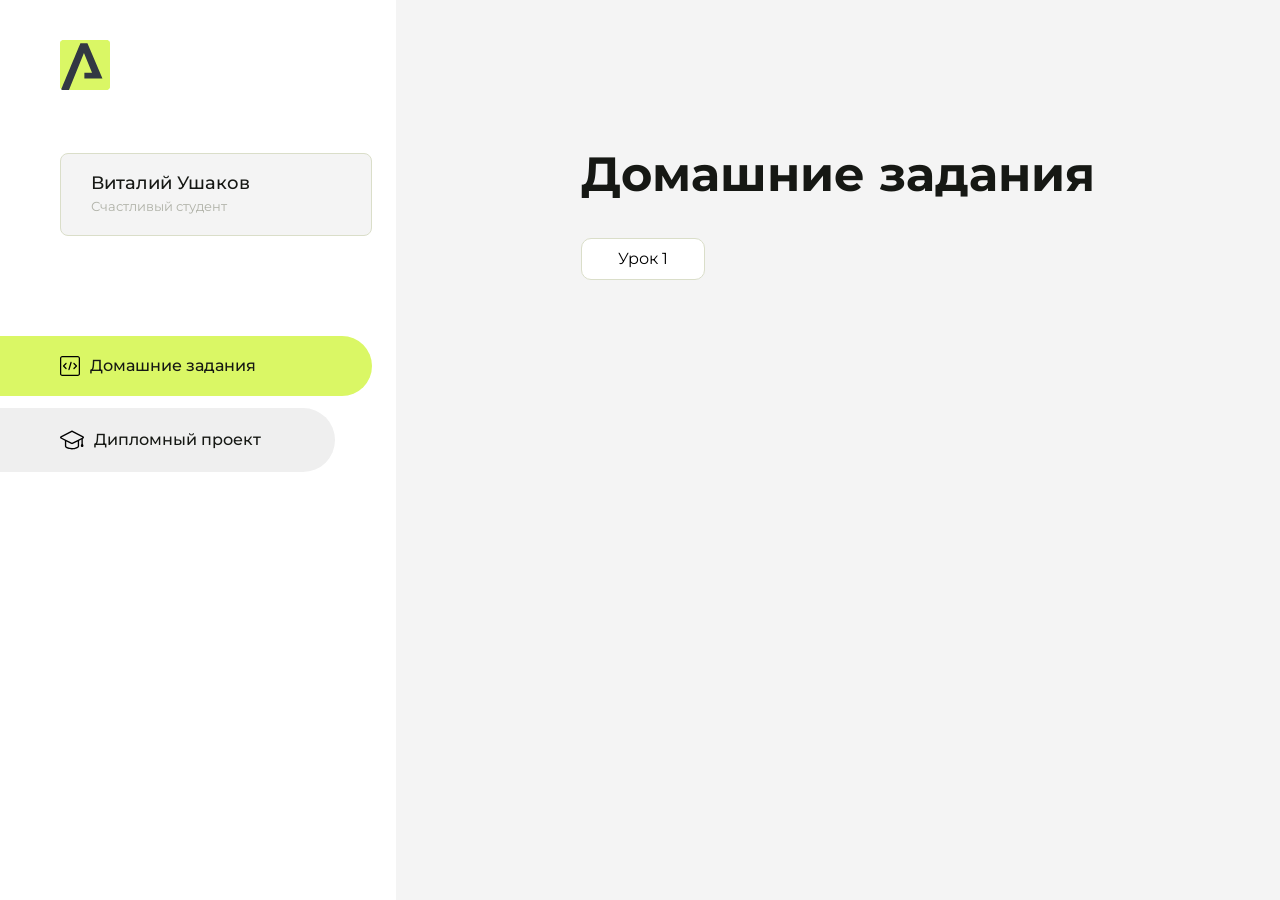
==== index.html @ 6a98c9aa "Add files via upload" ====
<!DOCTYPE html>
<html lang="en">
<head>
    <meta charset="UTF-8">
    <meta name="viewport" content="width=device-width, initial-scale=1.0">
    <title>Домашняя работа</title>
    <link rel="shortcut icon" href="src/logo.ico" type="image/x-icon">
    <link rel="preconnect" href="https://fonts.googleapis.com">
    <link rel="preconnect" href="https://fonts.gstatic.com" crossorigin>
    <link href="https://fonts.googleapis.com/css2?family=Montserrat:wght@400;500;700&family=Rubik:wght@500&display=swap"
          rel="stylesheet">
    <link rel="stylesheet" href="src/style.css">
</head>
<body id="body">
<div class="overlay" id="overlay"></div>
<div class="layout">
    <div class="burger" id="burger">
        <svg viewBox="0 0 24 24" fill="none" xmlns="http://www.w3.org/2000/svg">
            <g id="SVGRepo_bgCarrier" stroke-width="0"></g>
            <g id="SVGRepo_tracerCarrier" stroke-linecap="round" stroke-linejoin="round"></g>
            <g id="SVGRepo_iconCarrier">
                <path d="M4 18L20 18" stroke="#DAF765" stroke-width="2" stroke-linecap="round"></path>
                <path d="M4 12L20 12" stroke="#DAF765" stroke-width="2" stroke-linecap="round"></path>
                <path d="M4 6L20 6" stroke="#DAF765" stroke-width="2" stroke-linecap="round"></path>
            </g>
        </svg>
    </div>
    <aside class="sidebar" id="sidebar">
        <div class="sidebar__inner">
            <div class="logo">
                <svg width="50" height="50" viewBox="0 0 50 50" fill="none" xmlns="http://www.w3.org/2000/svg">
                    <g clip-path="url(#clip0_513_74730)">
                        <path d="M46.17 -0.257004H3.83C1.57281 -0.257004 -0.257 1.57281 -0.257 3.83V46.17C-0.257 48.4272 1.57281 50.257 3.83 50.257H46.17C48.4272 50.257 50.257 48.4272 50.257 46.17V3.83C50.257 1.57281 48.4272 -0.257004 46.17 -0.257004Z"
                              fill="#DAF765"/>
                        <path d="M24.375 38.4H42.461L27.441 3.1585H20.4355C20.4355 3.1585 6.7895 35.881 1.1945 49.294C2.015 50.0275 3.0945 50.257 3.6945 50.257H8.8445L23.954 13.07L32.0465 32.8285H24.375V38.4Z"
                              fill="#323843"/>
                    </g>
                    <defs>
                        <clipPath id="clip0_513_74730">
                            <rect width="50" height="50" fill="white"/>
                        </clipPath>
                    </defs>
                </svg>
            </div>
            <div class="sidebar__user">
                <div class="sidebar__name">Виталий Ушаков</div>
                <div class="sidebar__text">Счастливый студент</div>
            </div>
            <div class="sidebar__tabs">
                <div class="sidebar__item">
                    <button class="sidebar__button active" id="tasks">
                        <svg xmlns="http://www.w3.org/2000/svg" width="20" height="20" viewBox="0 0 20 20" fill="none">
                            <g clip-path="url(#clip0_704_74543)">
                                <path d="M17.7083 20H2.29167C1.0275 20 0 18.9725 0 17.7083V2.29167C0 1.0275 1.0275 0 2.29167 0H17.7083C18.9725 0 20 1.0275 20 2.29167V17.7083C20 18.9725 18.9725 20 17.7083 20ZM2.29167 1.25C1.7175 1.25 1.25 1.7175 1.25 2.29167V17.7083C1.25 18.2825 1.7175 18.75 2.29167 18.75H17.7083C18.2825 18.75 18.75 18.2825 18.75 17.7083V2.29167C18.75 1.7175 18.2825 1.25 17.7083 1.25H2.29167Z"
                                      fill="black"/>
                                <path d="M6.04167 13.125C5.88167 13.125 5.72167 13.0642 5.6 12.9417L3.1 10.4417C2.85583 10.1975 2.85583 9.80167 3.1 9.5575L5.6 7.0575C5.84417 6.81333 6.24 6.81333 6.48417 7.0575C6.72833 7.30167 6.72833 7.6975 6.48417 7.94167L4.42583 10L6.48417 12.0583C6.72833 12.3025 6.72833 12.6983 6.48417 12.9425C6.36167 13.0642 6.20167 13.125 6.04167 13.125Z"
                                      fill="black"/>
                                <path d="M8.95833 14.1667C8.9 14.1667 8.84 14.1583 8.78167 14.1417C8.45083 14.0442 8.26083 13.6967 8.35833 13.3658L10.4417 6.28251C10.5392 5.95084 10.8892 5.76417 11.2175 5.85917C11.5483 5.95667 11.7383 6.30417 11.6408 6.63501L9.5575 13.7183C9.47833 13.9908 9.22833 14.1667 8.95833 14.1667Z"
                                      fill="black"/>
                                <path d="M13.9583 13.125C13.7983 13.125 13.6383 13.0642 13.5167 12.9417C13.2725 12.6975 13.2725 12.3017 13.5167 12.0575L15.575 9.99916L13.5167 7.94083C13.2725 7.69666 13.2725 7.30083 13.5167 7.05666C13.7608 6.81249 14.1567 6.81249 14.4008 7.05666L16.9008 9.55666C17.145 9.80083 17.145 10.1967 16.9008 10.4408L14.4008 12.9408C14.2783 13.0642 14.1183 13.125 13.9583 13.125Z"
                                      fill="black"/>
                            </g>
                            <defs>
                                <clipPath id="clip0_704_74543">
                                    <rect width="20" height="20" fill="white"/>
                                </clipPath>
                            </defs>
                        </svg>
                        <span>Домашние задания</span></button>
                </div>
                <div class="sidebar__item">
                    <button class="sidebar__button" id="diplom">
                        <svg xmlns="http://www.w3.org/2000/svg" width="24" height="24" viewBox="0 0 24 24" fill="none">
                            <g clip-path="url(#clip0_704_74553)">
                                <path d="M23.2628 10.5971C23.7176 10.365 24 9.90375 24 9.39337C24 8.883 23.7176 8.42175 23.2628 8.18962L12.6135 2.75362C12.2291 2.55824 11.7705 2.55787 11.3854 2.75399L0.736875 8.19C0.282375 8.42175 0 8.883 0 9.39337C0 9.90375 0.282375 10.365 0.736875 10.5971L4.89038 12.7177V18.2074C4.89038 19.8154 8.412 21.393 12 21.393C15.5884 21.393 19.1096 19.815 19.1096 18.2074V12.7174L21.4609 11.517V15.8017L20.901 17.2305C20.7409 17.6389 20.7934 18.0994 21.0405 18.4616C21.2876 18.8246 21.6979 19.041 22.1366 19.041C22.5754 19.041 22.9852 18.8246 23.2324 18.462C23.4795 18.099 23.532 17.6385 23.3719 17.2301L22.8124 15.8021V10.827L23.2628 10.5971ZM17.7623 18.1721C17.6198 18.6375 15.3491 20.0419 12 20.0419C8.65088 20.0419 6.38025 18.6375 6.2415 18.2074V12.3037L6.23887 12.3019C6.23812 12.057 6.1065 11.8207 5.87325 11.7019L1.3515 9.39337L12 3.95737L22.6489 9.39337L12 14.8294L5.87325 11.7019C5.54063 11.5331 4.6695 11.6674 4.5 12C4.33012 12.3322 4.55813 12.5479 4.89038 12.7177L11.3857 16.0331C11.5781 16.1314 11.7889 16.1805 12 16.1805C12.2107 16.1805 12.4222 16.1314 12.6146 16.0331L17.7593 13.407L17.7623 18.1721Z"
                                      fill="black"/>
                            </g>
                            <defs>
                                <clipPath id="clip0_704_74553">
                                    <rect width="24" height="24" fill="white"/>
                                </clipPath>
                            </defs>
                        </svg>
                        <span>Дипломный проект</span></button>
                </div>
            </div>
        </div>

    </aside>
    <div class="content">
        <div class="container">
            <div class="content__block" id="tasksBlock">
                <div class="content__title">Домашние задания</div>
                <ul class="content__list">
                    <li class="content__list-item">
                        <a href="lesson1/index.html">Урок 1</a>
                    </li>
                </ul>
            </div>
            <div class="content__block hidden" id="diplomBlock">
                <div class="content__title">Дипломный проект</div>
                <div class="content__list-diplom">
                    <a href="ПАПКА-С-НОМЕРОМ-УРОКА">Ссылка на ДЗ</a>
                </div>
                <div class="content__decor">
                    <div class="content__decor-text">Давай проверим, чему ты научился!</div>
                    <div class="content__decor-img">
                        <img src="src/decor.png" alt="decor">
                    </div>
                </div>
            </div>
        </div>
    </div>
</div>
<script src="src/index.js"></script>
</body>
</html>
---- src/style.css ----
*{padding: 0;margin: 0;border: 0;}
*,*:before,*:after{-webkit-box-sizing: border-box;box-sizing: border-box;}
:focus,:active{outline: none;}
a:focus,a:active{outline: none;}
nav,footer,header,aside{display: block;}
html,body{
    height:100%;width:100%;
    font-size:100%;line-height:1;-ms-text-size-adjust:100%;-moz-text-size-adjust:100%;-webkit-text-size-adjust:100%;}
input,button,textarea{font-family:inherit;}
input::-ms-clear{display: none;}
button{cursor: pointer;}
button::-moz-focus-inner{padding:0;border:0;}
a,a:visited{text-decoration: none;}
a:hover{text-decoration: none;}
ul li{list-style: none;}
img{vertical-align: top;}
h1,h2,h3,h4,h5,h6{font-size:inherit;font-weight: inherit;}
a{color:inherit;}



body {
    font-family: "Montserrat",SansSerif;
    color: black;
}

body.overflow {
    overflow: hidden;
}



.layout {
    display: -webkit-box;
    display: -ms-flexbox;
    display: flex;
    min-height: 100vh;
}

.sidebar {
    padding: 40px 24px 40px 0;
    -ms-flex-negative: 0;
    flex-shrink: 0;
    background-color: white;
}



.content {
    -webkit-box-flex: 1;
    -ms-flex-positive: 1;
    flex-grow: 1;
    background-color: #F4F4F4;
}

.container {
    display: -webkit-box;
    display: -ms-flexbox;
    display: flex;
    -webkit-box-orient: vertical;
    -webkit-box-direction: normal;
    -ms-flex-direction: column;
    flex-direction: column;
    -webkit-box-pack: center;
    -ms-flex-pack: center;
    justify-content: center;
    -webkit-box-align: center;
    -ms-flex-align: center;
    align-items: center;
    padding: 150px 60px 80px 60px;
}


.logo {
    margin-left: 60px;
    margin-bottom: 60px;
}

.sidebar__user {
    background-color: #F4F4F4;
    padding: 20px 30px;
    margin-left: 60px;
    margin-bottom: 100px;
    border-radius: 8px;
    border: 1px solid #DADEC9;
}

.sidebar__name {
    color:#161814;
    font-size: 18px;
    font-weight: 500;
    margin-bottom: 6px;
}

.sidebar__text {
    color: #AFB1A7;
    font-size: 13px;
    font-weight: 400;
    line-height: 130%; /* 16.9px */
}

.sidebar__item {
    width: 372px;
}

.sidebar__button {
    display: -webkit-box;
    display: -ms-flexbox;
    display: flex;
    -webkit-box-align: center;
    -ms-flex-align: center;
    align-items: center;
    gap: 10px;
    padding: 20px 60px;
    margin-bottom: 12px;
    border-radius: 0px 100px 100px 0px;
    -webkit-transition: all .5s;
    -o-transition: all .5s;
    transition: all .5s;
    cursor: pointer;
    width: 90%;
    color:#161814;
    font-size: 16px;
    font-weight: 500;
}

.sidebar__button.active , .sidebar__button:hover {
    width: 100%;
    background-color: #DAF765;
}


.content__title {
    color: #161814;
    font-size: 48px;
    font-weight: 700;
    margin-bottom: 40px;
}

.content__list {
    display: -webkit-box;
    display: -ms-flexbox;
    display: flex;
    -webkit-box-align: center;
    -ms-flex-align: center;
    align-items: center;
    -ms-flex-wrap: wrap;
    flex-wrap: wrap;
    gap: 20px;
}



.content__list-item  {
    cursor: pointer;
    padding: 12px 18px;
    background-color: #fff;
    border-radius: 10px;
    border: 1px solid #DADEC9;
    -webkit-transition: all .3s;
    -o-transition: all .3s;
    transition: all .3s;
}

.content__list-item:hover,.content__list-diplom:hover {
    background-color: #AFB1A7;
}

li a {
    padding: 12px 18px;

}


.content__list-diplom {
    -webkit-transition: all .3s;
    -o-transition: all .3s;
    transition: all .3s;
    display: inline-block;
    padding: 12px 18px;
    background-color: #fff;
    border-radius: 10px;
    border: 1px solid #DADEC9;
}

.content__decor {
    display: -webkit-box;
    display: -ms-flexbox;
    display: flex;
    -webkit-box-align: center;
    -ms-flex-align: center;
    align-items: center;
}

.content__decor-text {
    color:#BEDD44;
    font-size: 36px;
    font-weight: 700;
    line-height: 110%; /* 39.6px */
}

.content__block {
    max-width: 1200px;
}

.content__block.hidden {
    display: none;
}

.content__decor-img img{
    width: 100%;
}

.burger {
    display: none;
    padding: 5px;
    position: fixed;
    top: 3%;
    right: 7%;
    width: 40px;
    height: 40px;
    background-color: #161814;
    border-radius: 50%;
    z-index: 10;
    border: 1px solid #DAF765;
}

@media (max-width: 768px) {
    .burger {
        display: block;
    }

    .sidebar {
        -webkit-transition: all .3s;
        -o-transition: all .3s;
        transition: all .3s;
        -webkit-transform: translateX(-100%);
        -ms-transform: translateX(-100%);
        transform: translateX(-100%);
        position: fixed;
        top: 0;
        left: 0;
        bottom: 0;
        z-index: 5;
    }

    .sidebar.show {
        -webkit-transform: translateX(0%);
        -ms-transform: translateX(0%);
        transform: translateX(0%);
    }

    .overlay {
        opacity: 0;
        pointer-events: none;
        -webkit-transition: all .3s;
        -o-transition: all .3s;
        transition: all .3s;
        position: absolute;
        top: 0;
        right: 0;
        left: 0;
        bottom: 0;
        z-index: 3;
        background-color: #000000e0;
    }

    .overlay.show {
        opacity: 1;
        pointer-events: all;
    }

    .container {
        padding: 40px 20px;
        min-height: 100%;
    }

    .content__decor {
        margin-top: 20px;
        -webkit-box-orient: vertical;
        -webkit-box-direction: normal;
        -ms-flex-direction: column;
        flex-direction: column;
    }
}

@media (max-width: 400px) {
    .sidebar__user {
        margin-left: 0;
    }
}
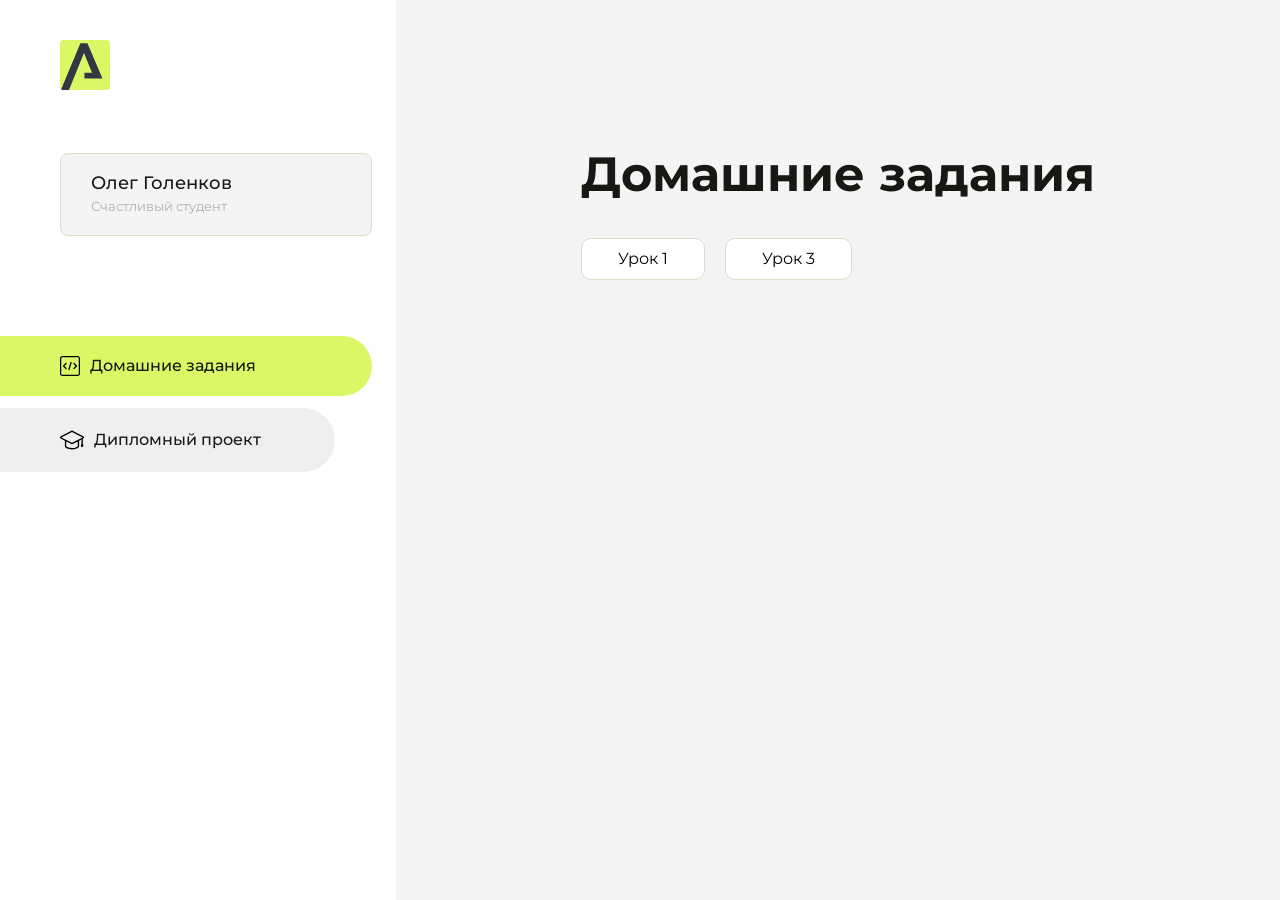
==== commit d39c2cd4: "Update index.html" ====
--- a/index.html
+++ b/index.html
@@ -43,7 +43,7 @@
                 </svg>
             </div>
             <div class="sidebar__user">
-                <div class="sidebar__name">Виталий Ушаков</div>
+                <div class="sidebar__name">Олег Голенков</div>
                 <div class="sidebar__text">Счастливый студент</div>
             </div>
             <div class="sidebar__tabs">
@@ -95,6 +95,9 @@
                     <li class="content__list-item">
                         <a href="lesson1/index.html">Урок 1</a>
                     </li>
+                    <li class="content__list-item">
+                        <a href="Homework-3/index.html">Урок 3</a>
+                    </li>
                 </ul>
             </div>
             <div class="content__block hidden" id="diplomBlock">
